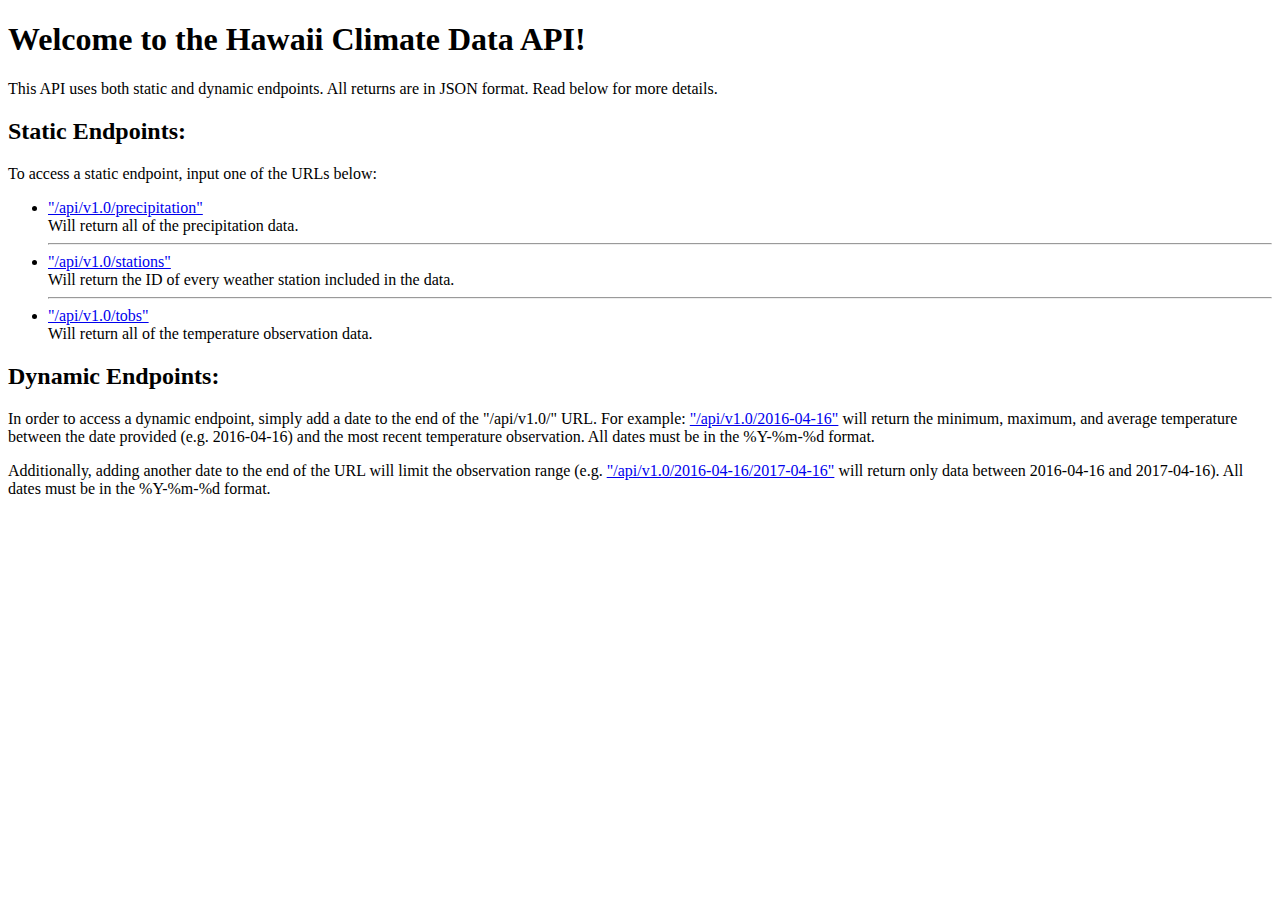
==== templates/index.html @ a58b825d "updated html formatting and fixed typo" ====
<!DOCTYPE html>
<html>
    <head>
        <title>
            Hawaii Climate Data API
        </title>
        <link rel="stylesheet" href="../static/css/style.css">
    </head>
    <body>
        <h1>Welcome to the Hawaii Climate Data API!</h1>
        <p>This API uses both static and dynamic endpoints. All returns are in JSON format. Read below for more details.</p>
        <h2>Static Endpoints:</h2>
        <p>To access a static endpoint, input one of the URLs below:</p>
        <ul>
            <li>
                <a href="/api/v1.0/precipitation">"/api/v1.0/precipitation"</a>
            </li>
            Will return all of the precipitation data.
            <hr>
            <li>
                <a href="/api/v1.0/stations">"/api/v1.0/stations"</a>
            </li>
            Will return the ID of every weather station included in the data.
            <hr>
            <li>
                <a href="/api/v1.0/tobs">"/api/v1.0/tobs"</a>
            </li>
            Will return all of the temperature observation data.
        </ul>
        <h2>Dynamic Endpoints:</h2>
        <p>In order to access a dynamic endpoint, simply add a date to the end of the "/api/v1.0/" URL. For example:
            <a href="/api/v1.0/2016-04-16">"/api/v1.0/2016-04-16"</a> will return the minimum, maximum, and average
            temperature between the
            date provided (e.g. 2016-04-16) and the most recent temperature observation. All dates must be in the %Y-%m-%d
            format.
        </p>
        <p>Additionally, adding another date to the end of the URL will limit the observation range
            (e.g. <a href="/api/v1.0/2016-04-16/2017-04-16">"/api/v1.0/2016-04-16/2017-04-16"</a> will return only data
            between 2016-04-16
            and 2017-04-16). All dates must be in the %Y-%m-%d format.
        </p>
    </body>
</html>
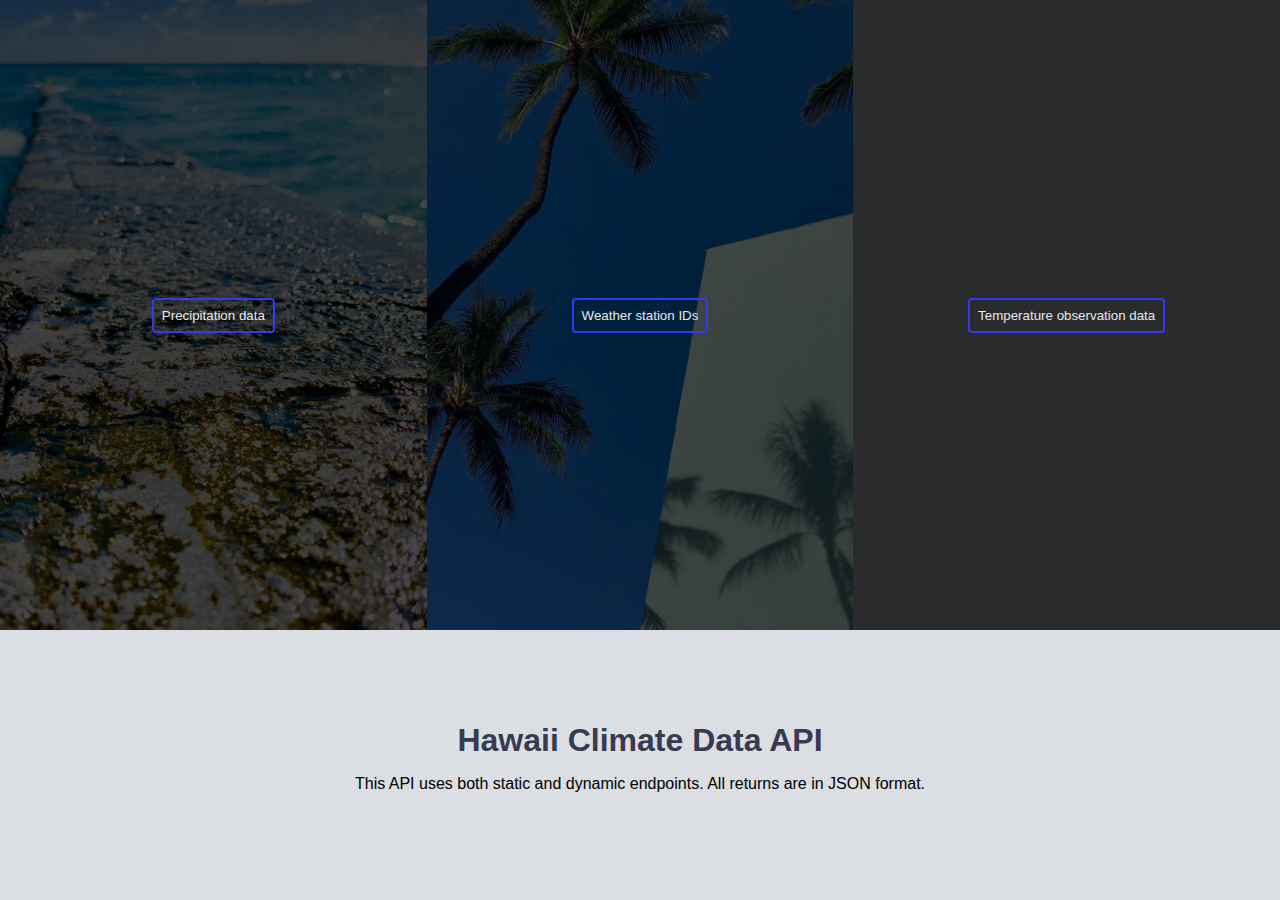
==== commit 1dea203f: "updated ui/ux" ====
--- a/templates/index.html
+++ b/templates/index.html
@@ -7,37 +7,42 @@
         <link rel="stylesheet" href="../static/css/style.css">
     </head>
     <body>
-        <h1>Welcome to the Hawaii Climate Data API!</h1>
-        <p>This API uses both static and dynamic endpoints. All returns are in JSON format. Read below for more details.</p>
-        <h2>Static Endpoints:</h2>
-        <p>To access a static endpoint, input one of the URLs below:</p>
+        <!-- 
+        <h2>Static Endpoints</h2>
+        <p>To access a static endpoint, input one of the URLs below</p> -->
         <ul>
             <li>
-                <a href="/api/v1.0/precipitation">"/api/v1.0/precipitation"</a>
+                
+                <button type="button">
+                    <a href="/api/v1.0/precipitation">Precipitation data</a>
+                </button>
+                <div class="overlay"></div>
             </li>
-            Will return all of the precipitation data.
-            <hr>
             <li>
-                <a href="/api/v1.0/stations">"/api/v1.0/stations"</a>
+                <button  type="button">
+                    <a href="/api/v1.0/stations">Weather station IDs</a>
+                </button>
+                <div class="overlay"></div>
             </li>
-            Will return the ID of every weather station included in the data.
-            <hr>
             <li>
-                <a href="/api/v1.0/tobs">"/api/v1.0/tobs"</a>
+                <button  type="button">
+                    <a href="/api/v1.0/tobs">Temperature observation data</a>
+                </button>
+                <div class="overlay"></div>
             </li>
-            Will return all of the temperature observation data.
         </ul>
-        <h2>Dynamic Endpoints:</h2>
-        <p>In order to access a dynamic endpoint, simply add a date to the end of the "/api/v1.0/" URL. For example:
-            <a href="/api/v1.0/2016-04-16">"/api/v1.0/2016-04-16"</a> will return the minimum, maximum, and average
-            temperature between the
-            date provided (e.g. 2016-04-16) and the most recent temperature observation. All dates must be in the %Y-%m-%d
-            format.
-        </p>
-        <p>Additionally, adding another date to the end of the URL will limit the observation range
-            (e.g. <a href="/api/v1.0/2016-04-16/2017-04-16">"/api/v1.0/2016-04-16/2017-04-16"</a> will return only data
-            between 2016-04-16
-            and 2017-04-16). All dates must be in the %Y-%m-%d format.
-        </p>
+        <div class="intro">
+            <h1>Hawaii Climate Data API</h1>
+            <p>This API uses both static and dynamic endpoints. All returns are in JSON format.</p>
+        </div>
+        <!-- <section class="middle">
+            <p><a href="/api/v1.0/2016-04-16">/api/v1.0/2016-04-16</a> will return the minimum, maximum, and average
+                temperature between the
+                date provided (e.g. 2016-04-16) and the most recent temperature observation. adding another date to the end of the URL will limit the observation range
+                (e.g. <a href="/api/v1.0/2016-04-16/2017-04-16">/api/v1.0/2016-04-16/2017-04-16</a> will return only data
+                between 2016-04-16
+                and 2017-04-16).
+            </p>
+            </section> -->
     </body>
 </html>--- a/static/css/style.css
+++ b/static/css/style.css
@@ -0,0 +1,146 @@
+html {
+  position: relative;
+    padding: 0;
+    margin: 0;
+    font-family: arial, sans-serif;
+    height: 100%;
+    width: 100%;
+}
+
+body {
+  position: relative;
+  display: flex;
+  flex-direction: column;
+  align-items: center;
+  margin: 0;
+  padding: 0;
+  height: 100%;
+  width: 100%;
+  background-color: rgb(219, 222, 227);
+}
+
+h1 {
+  margin: 0;
+  padding: 0;
+  color: rgb(56, 59, 80);
+  text-align: left;
+}
+
+h2 {
+  color: rgb(56, 59, 80);
+}
+
+ul, li {
+  padding: 0;
+}
+
+ul {
+  position: relative;
+  display: flex;
+  flex-direction: row;
+  justify-content: center;
+  align-items: center;
+  height: 70%;
+  width: 100%;
+  margin: 0;
+  padding: 0;
+  overflow-x: hidden;
+}
+
+li {
+  position: relative;
+  display: flex;
+  flex-direction: column;
+  justify-content: center;
+  align-items: center;
+  margin: 0;
+  padding: 0;
+  height: 100%;
+  width: calc(100% / 3);
+  background-color: rgba(0, 0, 0, 0.35);
+  list-style: none;
+  background-position: center; /* Center the image */
+  background-repeat: no-repeat; /* Do not repeat the image */
+  background-size: cover; /* Resize the background image to cover the entire container */
+}
+
+li:nth-of-type(1) {
+  background-image: url("/static/images/pic1.jpg");
+
+}
+
+li:nth-of-type(2) {
+  background-image: url("/static/images/pic2.jpg");
+  
+}
+
+li:nth-of-type(3) {
+  background-image: url("/static/images/pic3.jpg");
+  
+}
+
+button {
+  z-index: 2;
+  display: flex;
+  flex-direction: column;
+  justify-content: center;
+  align-items: center;
+  padding: 8px;
+  outline: transparent;
+  background-color: transparent;
+  border: 2px solid rgb(51, 57, 238);
+  border-radius: 4px;
+}
+
+a {
+    text-decoration: none;
+    color: rgb(229, 233, 239);
+}
+
+
+.middle {
+  display: flex;
+  flex-direction: column;
+  justify-content: center;
+  align-items: center;
+  height: 10%;
+  width: 100%;
+  font-size: 0.8rem;
+  background-color: rgb(51, 57, 238);
+}
+
+.middle p {
+  padding: 0px 40px;
+}
+
+.intro {
+  display: flex;
+  flex-direction: column;
+  justify-content: center;
+  align-items: center;
+  height: 30%;
+  width: 100%;
+}
+
+.overlay {
+  position: absolute;
+  top: 0;
+  left: 0;
+  height: 100%;
+  width: 100%;
+  background-color: black;
+  opacity: 0.7;
+}
+
+button:hover {
+  cursor: pointer;
+  filter: brightness(1.15);
+  background-color: rgb(51, 57, 238);
+  box-shadow: rgba(0, 0, 0, 0.15) 0px 3px 3px 0px;
+}
+
+button:hover ~ .overlay {
+  opacity: 0.2;
+  box-shadow: rgba(0, 0, 0, 0.15) 0px 3px 3px 0px;
+}
+
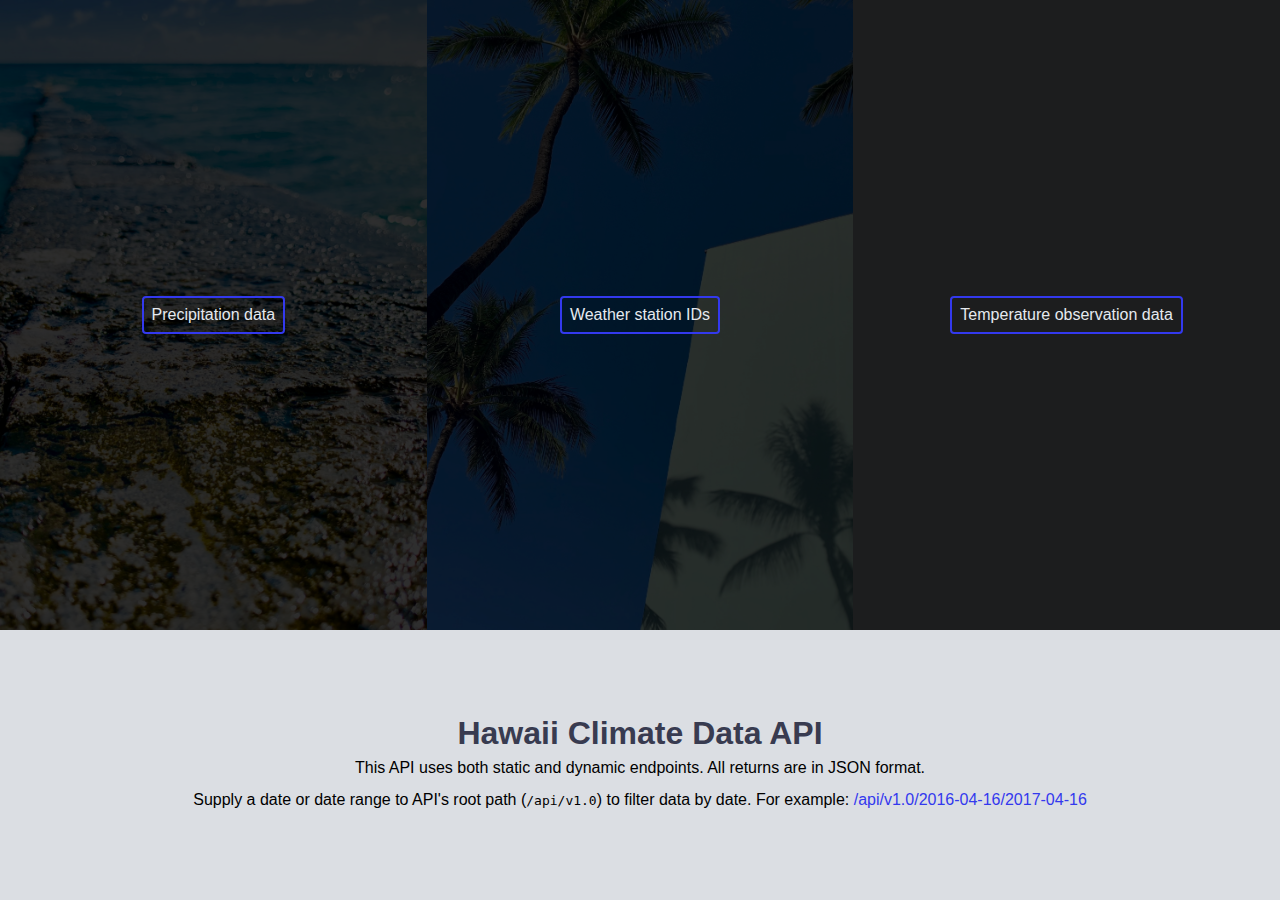
==== commit 1f443c67: "further improved ui/ux" ====
--- a/templates/index.html
+++ b/templates/index.html
@@ -1,41 +1,46 @@
 <!DOCTYPE html>
 <html>
-    <head>
-        <title>
-            Hawaii Climate Data API
-        </title>
-        <link rel="stylesheet" href="../static/css/style.css">
-    </head>
-    <body>
-        <!-- 
+
+<head>
+    <title>
+        Hawaii Climate Data API
+    </title>
+    <link rel="stylesheet" href="../static/css/style.css">
+</head>
+
+<body>
+    <!-- 
         <h2>Static Endpoints</h2>
         <p>To access a static endpoint, input one of the URLs below</p> -->
-        <ul>
-            <li>
-                
-                <button type="button">
-                    <a href="/api/v1.0/precipitation">Precipitation data</a>
-                </button>
-                <div class="overlay"></div>
-            </li>
-            <li>
-                <button  type="button">
-                    <a href="/api/v1.0/stations">Weather station IDs</a>
-                </button>
-                <div class="overlay"></div>
-            </li>
-            <li>
-                <button  type="button">
-                    <a href="/api/v1.0/tobs">Temperature observation data</a>
-                </button>
-                <div class="overlay"></div>
-            </li>
-        </ul>
-        <div class="intro">
-            <h1>Hawaii Climate Data API</h1>
-            <p>This API uses both static and dynamic endpoints. All returns are in JSON format.</p>
-        </div>
-        <!-- <section class="middle">
+    <ul>
+        <li>
+
+            <button type="button">
+                <a href="/api/v1.0/precipitation">Precipitation data</a>
+            </button>
+            <div class="overlay"></div>
+        </li>
+        <li>
+            <button type="button">
+                <a href="/api/v1.0/stations">Weather station IDs</a>
+            </button>
+            <div class="overlay"></div>
+        </li>
+        <li>
+            <button type="button">
+                <a href="/api/v1.0/tobs">Temperature observation data</a>
+            </button>
+            <div class="overlay"></div>
+        </li>
+    </ul>
+    <div class="intro">
+        <h1>Hawaii Climate Data API</h1>
+        <p>This API uses both static and dynamic endpoints. All returns are in JSON format.</p>
+        <p>Supply a date or date range to API's root path (<code>/api/v1.0</code>) to filter data by date. For example:
+            <a id="dynamic-example" href="/api/v1.0/2016-04-16/2017-04-16">/api/v1.0/2016-04-16/2017-04-16</a>
+        </p>
+    </div>
+    <!-- <section class="middle">
             <p><a href="/api/v1.0/2016-04-16">/api/v1.0/2016-04-16</a> will return the minimum, maximum, and average
                 temperature between the
                 date provided (e.g. 2016-04-16) and the most recent temperature observation. adding another date to the end of the URL will limit the observation range
@@ -44,5 +49,6 @@
                 and 2017-04-16).
             </p>
             </section> -->
-    </body>
+</body>
+
 </html>--- a/static/css/style.css
+++ b/static/css/style.css
@@ -1,10 +1,10 @@
 html {
   position: relative;
-    padding: 0;
-    margin: 0;
-    font-family: arial, sans-serif;
-    height: 100%;
-    width: 100%;
+  padding: 0;
+  margin: 0;
+  font-family: arial, sans-serif;
+  height: 100%;
+  width: 100%;
 }
 
 body {
@@ -30,7 +30,8 @@
   color: rgb(56, 59, 80);
 }
 
-ul, li {
+ul,
+li {
   padding: 0;
 }
 
@@ -59,24 +60,21 @@
   width: calc(100% / 3);
   background-color: rgba(0, 0, 0, 0.35);
   list-style: none;
-  background-position: center; /* Center the image */
-  background-repeat: no-repeat; /* Do not repeat the image */
-  background-size: cover; /* Resize the background image to cover the entire container */
+  background-position: center;
+  background-repeat: no-repeat;
+  background-size: cover;
 }
 
 li:nth-of-type(1) {
   background-image: url("/static/images/pic1.jpg");
-
 }
 
 li:nth-of-type(2) {
   background-image: url("/static/images/pic2.jpg");
-  
 }
 
 li:nth-of-type(3) {
   background-image: url("/static/images/pic3.jpg");
-  
 }
 
 button {
@@ -92,25 +90,27 @@
   border-radius: 4px;
 }
 
-a {
-    text-decoration: none;
-    color: rgb(229, 233, 239);
+button:hover {
+  cursor: pointer;
+  filter: brightness(1.15);
+  background-color: rgb(51, 57, 238);
+  box-shadow: rgba(0, 0, 0, 0.15) 0px 3px 3px 0px;
 }
 
-
-.middle {
-  display: flex;
-  flex-direction: column;
-  justify-content: center;
-  align-items: center;
-  height: 10%;
-  width: 100%;
-  font-size: 0.8rem;
-  background-color: rgb(51, 57, 238);
+button:hover~.overlay {
+  opacity: 0.2;
+  box-shadow: rgba(0, 0, 0, 0.15) 0px 3px 3px 0px;
 }
 
-.middle p {
-  padding: 0px 40px;
+button a {
+  text-decoration: none;
+  font-size: 1rem;
+  color: rgb(229, 233, 239);
+}
+
+p {
+  margin: 0;
+  padding: 7px 0px;
 }
 
 .intro {
@@ -129,18 +129,15 @@
   height: 100%;
   width: 100%;
   background-color: black;
-  opacity: 0.7;
+  opacity: 0.8;
 }
 
-button:hover {
-  cursor: pointer;
-  filter: brightness(1.15);
-  background-color: rgb(51, 57, 238);
-  box-shadow: rgba(0, 0, 0, 0.15) 0px 3px 3px 0px;
+a#dynamic-example {
+  text-decoration: none;
+  font-size: 1rem;
+  color: rgb(51, 57, 238);
 }
 
-button:hover ~ .overlay {
-  opacity: 0.2;
-  box-shadow: rgba(0, 0, 0, 0.15) 0px 3px 3px 0px;
-}
-
+a#dynamic-example:hover {
+  opacity: 0.8;
+}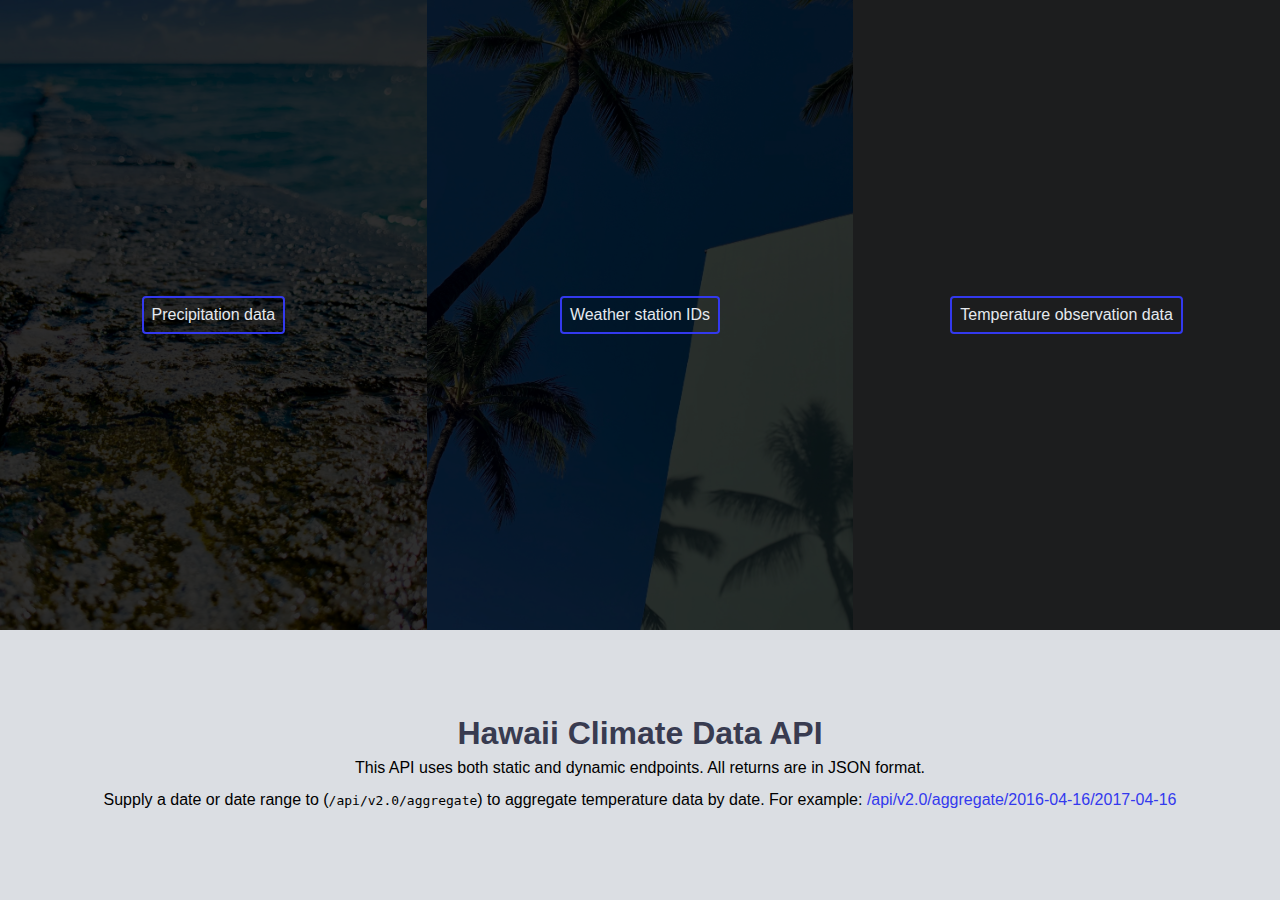
==== commit 6aa78f64: "added favicon and improved ux" ====
--- a/templates/index.html
+++ b/templates/index.html
@@ -2,53 +2,52 @@
 <html>
 
 <head>
+    <meta charset="UTF-8">
+    <meta http-equiv="X-UA-Compatible" content="IE=edge">
+    <meta name="viewport" content="width=device-width, initial-scale=1.0">
     <title>
         Hawaii Climate Data API
     </title>
+    <link rel="icon" type="image/png" href="../static/images/hawaii.png">
     <link rel="stylesheet" href="../static/css/style.css">
 </head>
 
 <body>
-    <!-- 
-        <h2>Static Endpoints</h2>
-        <p>To access a static endpoint, input one of the URLs below</p> -->
     <ul>
         <li>
-
-            <button type="button">
-                <a href="/api/v1.0/precipitation">Precipitation data</a>
-            </button>
+            <a href="/api/v2.0/precipitation">
+                <button type="button">
+                    Precipitation data
+                </button>
+            </a>
             <div class="overlay"></div>
         </li>
         <li>
-            <button type="button">
-                <a href="/api/v1.0/stations">Weather station IDs</a>
-            </button>
+            <a href="/api/v2.0/stations">
+                <button type="button">
+                    Weather station IDs
+                </button>
+            </a>
             <div class="overlay"></div>
         </li>
         <li>
-            <button type="button">
-                <a href="/api/v1.0/tobs">Temperature observation data</a>
-            </button>
+            <a href="/api/v2.0/tobs">
+                <button type="button">
+                    Temperature observation data
+                </button>
+            </a>
             <div class="overlay"></div>
         </li>
     </ul>
     <div class="intro">
         <h1>Hawaii Climate Data API</h1>
         <p>This API uses both static and dynamic endpoints. All returns are in JSON format.</p>
-        <p>Supply a date or date range to API's root path (<code>/api/v1.0</code>) to filter data by date. For example:
-            <a id="dynamic-example" href="/api/v1.0/2016-04-16/2017-04-16">/api/v1.0/2016-04-16/2017-04-16</a>
+        <p>Supply a date or date range to (<code>/api/v2.0/aggregate</code>) to aggregate temperature data by date. For
+            example:
+            <a id="dynamic-example"
+                href="/api/v2.0/aggregate/2016-04-16/2017-04-16">/api/v2.0/aggregate/2016-04-16/2017-04-16</a>
         </p>
     </div>
-    <!-- <section class="middle">
-            <p><a href="/api/v1.0/2016-04-16">/api/v1.0/2016-04-16</a> will return the minimum, maximum, and average
-                temperature between the
-                date provided (e.g. 2016-04-16) and the most recent temperature observation. adding another date to the end of the URL will limit the observation range
-                (e.g. <a href="/api/v1.0/2016-04-16/2017-04-16">/api/v1.0/2016-04-16/2017-04-16</a> will return only data
-                between 2016-04-16
-                and 2017-04-16).
-            </p>
-            </section> -->
 </body>
 
 </html>--- a/static/css/style.css
+++ b/static/css/style.css
@@ -78,7 +78,6 @@
 }
 
 button {
-  z-index: 2;
   display: flex;
   flex-direction: column;
   justify-content: center;
@@ -90,22 +89,26 @@
   border-radius: 4px;
 }
 
-button:hover {
+a {
+  z-index: 2;
+  text-decoration: none;
+}
+
+a>button {
+  font-size: 1rem;
+  color: rgb(229, 233, 239);
+}
+
+a>button:hover {
   cursor: pointer;
   filter: brightness(1.15);
   background-color: rgb(51, 57, 238);
   box-shadow: rgba(0, 0, 0, 0.15) 0px 3px 3px 0px;
 }
 
-button:hover~.overlay {
+a:hover~.overlay {
   opacity: 0.2;
   box-shadow: rgba(0, 0, 0, 0.15) 0px 3px 3px 0px;
-}
-
-button a {
-  text-decoration: none;
-  font-size: 1rem;
-  color: rgb(229, 233, 239);
 }
 
 p {
